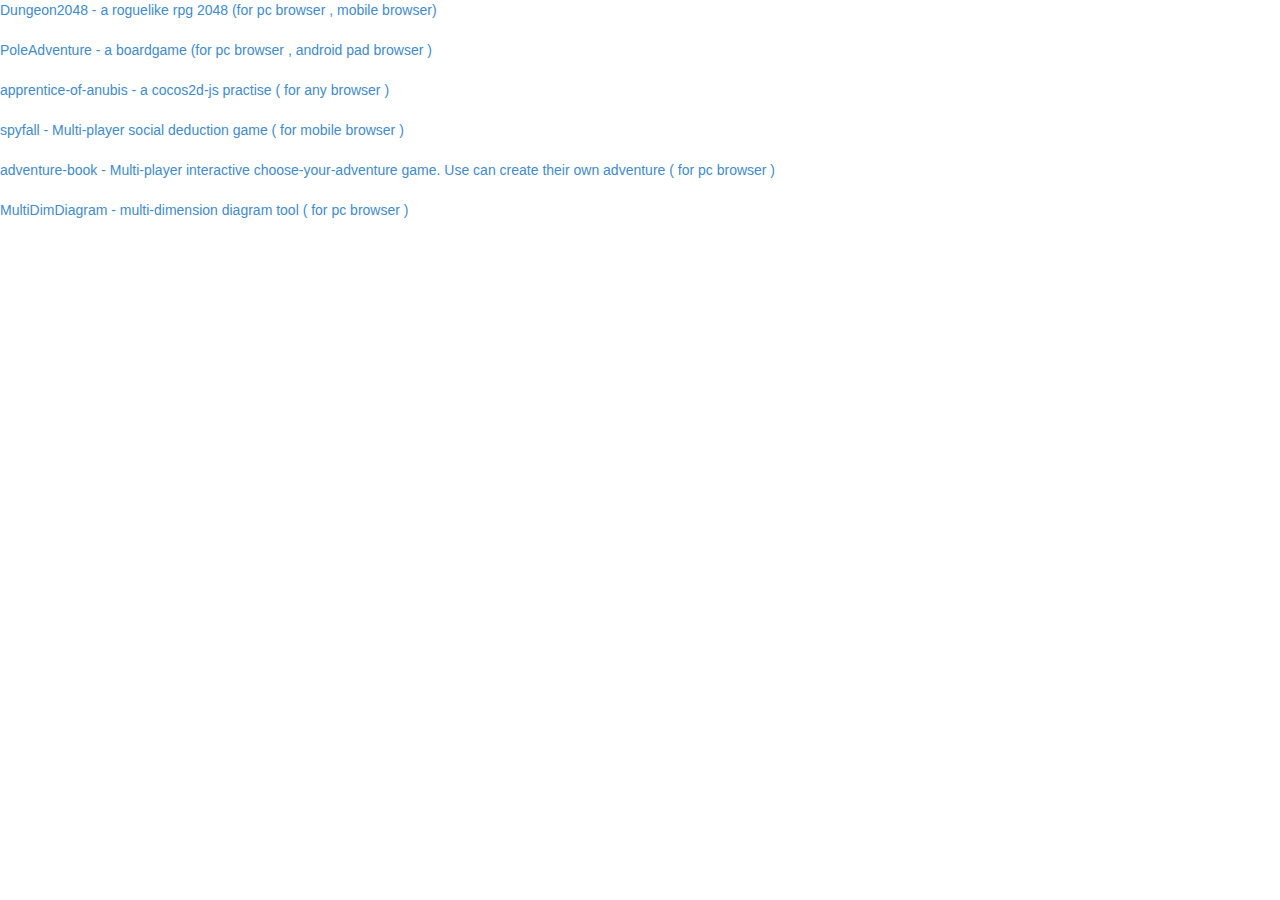
==== index.html @ 3f38587a "add link" ====
<!DOCTYPE html>
<!--[if lt IE 7]>      <html class="no-js lt-ie9 lt-ie8 lt-ie7"> <![endif]-->
<!--[if IE 7]>         <html class="no-js lt-ie9 lt-ie8"> <![endif]-->
<!--[if IE 8]>         <html class="no-js lt-ie9"> <![endif]-->
<!--[if gt IE 8]><!--> <html class="no-js"> <!--<![endif]-->
    <head>
        <meta charset="utf-8">
        <meta http-equiv="X-UA-Compatible" content="IE=edge">
        <title>Eastfire Studio</title>
        <meta name="description" content="">
        <meta name="viewport" content="width=device-width, initial-scale=1, minimum-scale=1,maximum-scale=1,user-scalable=no">
        <meta name="msapplication-tap-highlight" content="no" />

        <!-- Place favicon.ico and apple-touch-icon.png in the root directory -->

        <link rel="stylesheet" href="css/normalize.css">
        <link rel="stylesheet" href="css/bootstrap.css"/>
        <link rel="stylesheet" href="css/bootstrap-theme.css"/>
        <script src="js/vendor/modernizr-2.6.2.min.js"></script>
    </head>
    <body>
        <!--[if lt IE 7]>
            <p class="browsehappy">You are using an <strong>outdated</strong> browser. Please <a href="http://browsehappy.com/">upgrade your browser</a> to improve your experience.</p>
        <![endif]-->

        <!--script src="//ajax.googleapis.com/ajax/libs/jquery/2.1.1/jquery.min.js"></script-->
        <a href="./dungeon2048"> Dungeon2048 - a roguelike rpg 2048 (for pc browser , mobile browser)</a>
        <br/><br/>
        <a href="./PoleAdventure"> PoleAdventure - a boardgame (for pc browser , android pad browser ) </a>
        <br/><br/>
        <a href="./apprentice-of-anubis"> apprentice-of-anubis - a cocos2d-js practise ( for any browser ) </a>
        <br/><br/>
        <a href="./spyfall"> spyfall - Multi-player social deduction game ( for mobile browser ) </a>
        <br/><br/>
		  <a href="./adventure-book"> adventure-book - Multi-player interactive choose-your-adventure game. Use can create their own adventure ( for pc browser ) </a>
        <br/><br/>
		  <a href="./MultiDimDiagram"> MultiDimDiagram - multi-dimension diagram tool ( for pc browser ) </a>
        <br/><br/>
        
    </body>
</html>
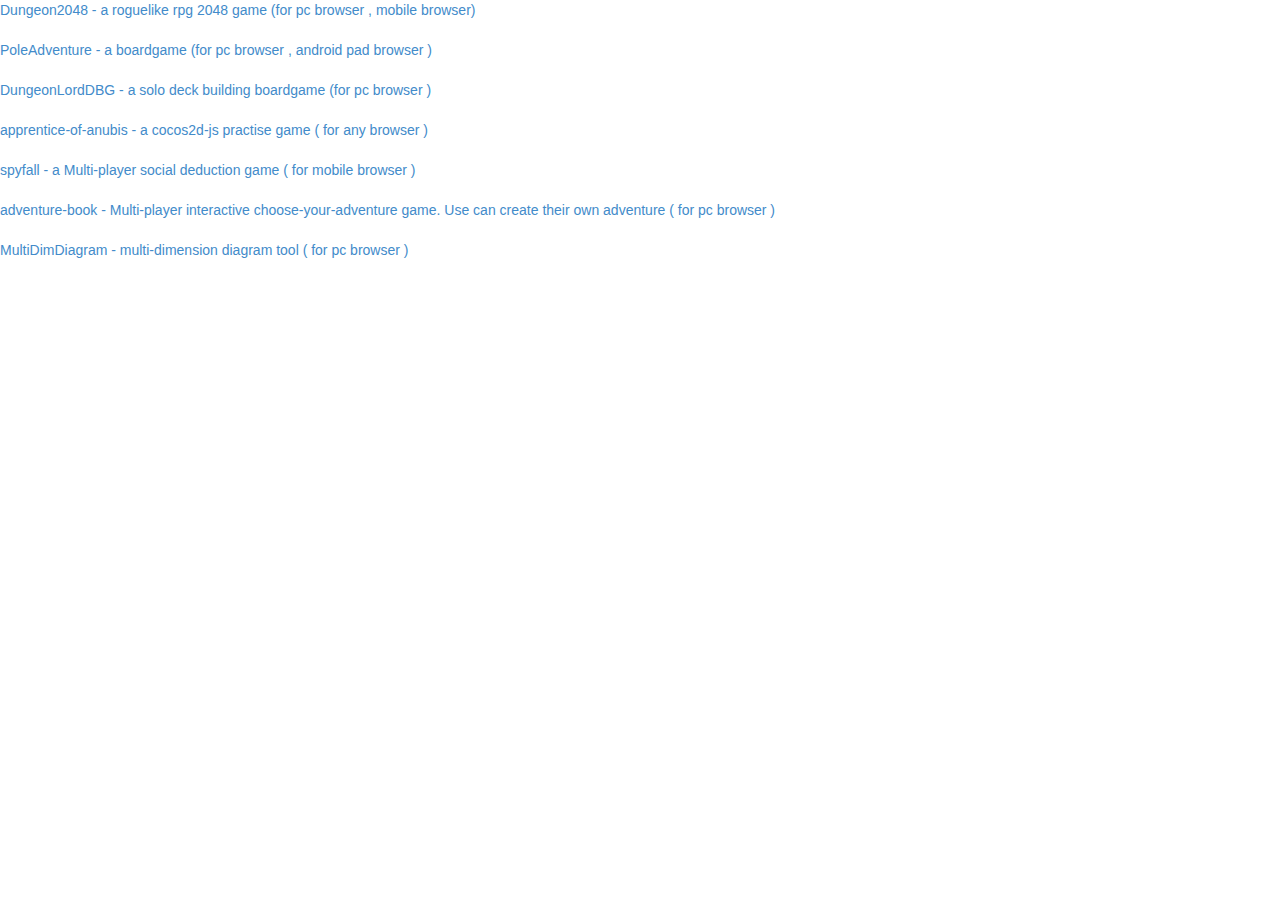
==== commit c1de3e4e: "update homepage" ====
--- a/index.html
+++ b/index.html
@@ -24,13 +24,15 @@
         <![endif]-->
 
         <!--script src="//ajax.googleapis.com/ajax/libs/jquery/2.1.1/jquery.min.js"></script-->
-        <a href="./dungeon2048"> Dungeon2048 - a roguelike rpg 2048 (for pc browser , mobile browser)</a>
+        <a href="./dungeon2048"> Dungeon2048 - a roguelike rpg 2048 game (for pc browser , mobile browser)</a>
         <br/><br/>
         <a href="./PoleAdventure"> PoleAdventure - a boardgame (for pc browser , android pad browser ) </a>
         <br/><br/>
-        <a href="./apprentice-of-anubis"> apprentice-of-anubis - a cocos2d-js practise ( for any browser ) </a>
+        <a href="./DungeonLordDBG"> DungeonLordDBG - a solo deck building boardgame (for pc browser ) </a>
         <br/><br/>
-        <a href="./spyfall"> spyfall - Multi-player social deduction game ( for mobile browser ) </a>
+        <a href="./apprentice-of-anubis"> apprentice-of-anubis - a cocos2d-js practise game ( for any browser ) </a>
+        <br/><br/>
+        <a href="./spyfall"> spyfall - a Multi-player social deduction game ( for mobile browser ) </a>
         <br/><br/>
 		  <a href="./adventure-book"> adventure-book - Multi-player interactive choose-your-adventure game. Use can create their own adventure ( for pc browser ) </a>
         <br/><br/>
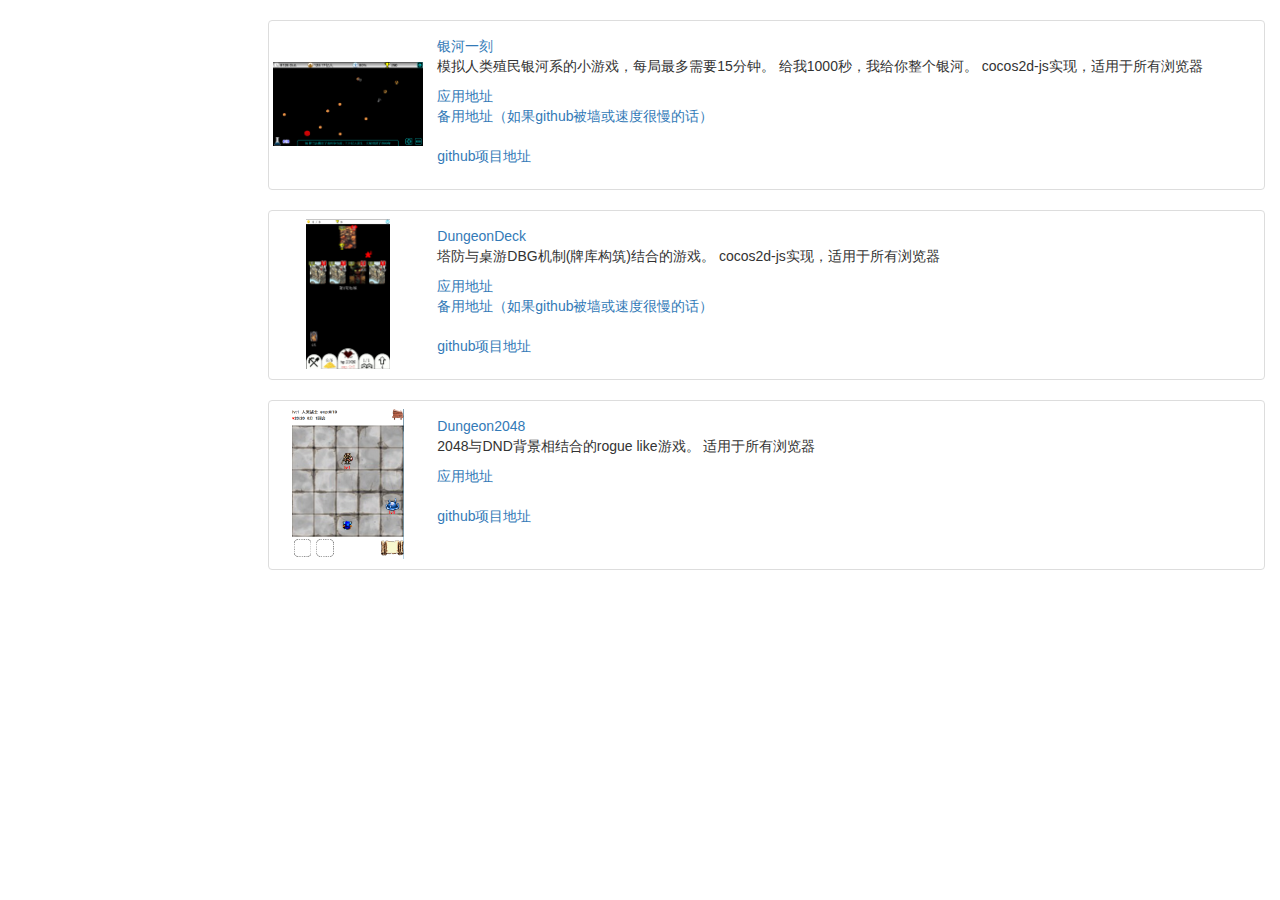
==== commit 80d229c3: "update page" ====
--- a/index.html
+++ b/index.html
@@ -1,43 +1,28 @@
-<!DOCTYPE html>
-<!--[if lt IE 7]>      <html class="no-js lt-ie9 lt-ie8 lt-ie7"> <![endif]-->
-<!--[if IE 7]>         <html class="no-js lt-ie9 lt-ie8"> <![endif]-->
-<!--[if IE 8]>         <html class="no-js lt-ie9"> <![endif]-->
-<!--[if gt IE 8]><!--> <html class="no-js"> <!--<![endif]-->
-    <head>
-        <meta charset="utf-8">
-        <meta http-equiv="X-UA-Compatible" content="IE=edge">
-        <title>Eastfire Studio</title>
-        <meta name="description" content="">
-        <meta name="viewport" content="width=device-width, initial-scale=1, minimum-scale=1,maximum-scale=1,user-scalable=no">
-        <meta name="msapplication-tap-highlight" content="no" />
+<!doctype html>
+<html lang="en" ng-app="workListApp">
+<head>
+  <meta charset="utf-8">
+  <title>Eastfire Studio</title>
+  <link rel="stylesheet" href="css/bootstrap.min.css">
+  <link rel="stylesheet" href="css/app.css">
+  <link rel="stylesheet" href="css/animations.css">
 
-        <!-- Place favicon.ico and apple-touch-icon.png in the root directory -->
+  <script src="js/libs/jquery.min.js"></script>
+  <script src="js/libs/angular.min.js"></script>
+  <script src="js/libs/angular-animate.min.js"></script>
+  <script src="js/libs/angular-route.min.js"></script>
+  <script src="js/libs/angular-resource.min.js"></script>
+  <script src="js/app.js"></script>
+  <script src="js/animations.js"></script>
+  <script src="js/controllers.js"></script>
+  <script src="js/filters.js"></script>
+  <script src="js/services.js"></script>
+</head>
+<body>
 
-        <link rel="stylesheet" href="css/normalize.css">
-        <link rel="stylesheet" href="css/bootstrap.css"/>
-        <link rel="stylesheet" href="css/bootstrap-theme.css"/>
-        <script src="js/vendor/modernizr-2.6.2.min.js"></script>
-    </head>
-    <body>
-        <!--[if lt IE 7]>
-            <p class="browsehappy">You are using an <strong>outdated</strong> browser. Please <a href="http://browsehappy.com/">upgrade your browser</a> to improve your experience.</p>
-        <![endif]-->
+  <div class="view-container">
+    <div ng-view class="view-frame"></div>
+  </div>
 
-        <!--script src="//ajax.googleapis.com/ajax/libs/jquery/2.1.1/jquery.min.js"></script-->
-        <a href="./dungeon2048"> Dungeon2048 - a roguelike rpg 2048 game (for pc browser , mobile browser)</a>
-        <br/><br/>
-        <a href="./PoleAdventure"> PoleAdventure - a boardgame (for pc browser , android pad browser ) </a>
-        <br/><br/>
-        <a href="./DungeonLordDBG"> DungeonLordDBG - a solo deck building boardgame (for pc browser ) </a>
-        <br/><br/>
-        <a href="./apprentice-of-anubis"> apprentice-of-anubis - a cocos2d-js practise game ( for any browser ) </a>
-        <br/><br/>
-        <a href="./spyfall"> spyfall - a Multi-player social deduction game ( for mobile browser ) </a>
-        <br/><br/>
-		  <a href="./adventure-book"> adventure-book - Multi-player interactive choose-your-adventure game. Use can create their own adventure ( for pc browser ) </a>
-        <br/><br/>
-		  <a href="./MultiDimDiagram"> MultiDimDiagram - multi-dimension diagram tool ( for pc browser ) </a>
-        <br/><br/>
-        
-    </body>
+</body>
 </html>
--- a/css/app.css
+++ b/css/app.css
@@ -0,0 +1,102 @@
+/* app css stylesheet */
+
+body {
+  padding-top: 20px;
+}
+
+
+.phone-images {
+  background-color: white;
+  width: 450px;
+  height: 450px;
+  overflow: hidden;
+  position: relative;
+  float: left;
+}
+
+.apps {
+  list-style: none;
+}
+
+.thumb {
+  float: left;
+  margin: -0.5em 1em 1.5em 0;
+  padding-bottom: 1em;
+  height: 150px;
+  width: 150px;
+  background-position: 50% 50%;
+  background-repeat: no-repeat;
+  background-size: contain;
+}
+
+.apps li {
+  clear: both;
+  height: 170px;
+  padding-top: 15px;
+}
+
+/** Detail View **/
+img.phone {
+  float: left;
+  margin-right: 3em;
+  margin-bottom: 2em;
+  background-color: white;
+  padding: 2em;
+  height: 400px;
+  width: 400px;
+  display: none;
+}
+
+img.phone:first-child {
+  display: block;
+}
+
+
+ul.phone-thumbs {
+  margin: 0;
+  list-style: none;
+}
+
+ul.phone-thumbs li {
+  border: 1px solid black;
+  display: inline-block;
+  margin: 1em;
+  background-color: white;
+}
+
+ul.phone-thumbs img {
+  height: 100px;
+  width: 100px;
+  padding: 1em;
+}
+
+ul.phone-thumbs img:hover {
+  cursor: pointer;
+}
+
+
+ul.specs {
+  clear: both;
+  margin: 0;
+  padding: 0;
+  list-style: none;
+}
+
+ul.specs > li{
+  display: inline-block;
+  width: 200px;
+  vertical-align: top;
+}
+
+ul.specs > li > span{
+  font-weight: bold;
+  font-size: 1.2em;
+}
+
+ul.specs dt {
+  font-weight: bold;
+}
+
+h1 {
+  border-bottom: 1px solid gray;
+}
--- a/css/animations.css
+++ b/css/animations.css
@@ -0,0 +1,97 @@
+/*
+ * animations css stylesheet
+ */
+
+/* animate ngRepeat in phone listing */
+
+.phone-listing.ng-enter,
+.phone-listing.ng-leave,
+.phone-listing.ng-move {
+  -webkit-transition: 0.5s linear all;
+  -moz-transition: 0.5s linear all;
+  -o-transition: 0.5s linear all;
+  transition: 0.5s linear all;
+}
+
+.phone-listing.ng-enter,
+.phone-listing.ng-move {
+  opacity: 0;
+  height: 0;
+  overflow: hidden;
+}
+
+.phone-listing.ng-move.ng-move-active,
+.phone-listing.ng-enter.ng-enter-active {
+  opacity: 1;
+  height: 120px;
+}
+
+.phone-listing.ng-leave {
+  opacity: 1;
+  overflow: hidden;
+}
+
+.phone-listing.ng-leave.ng-leave-active {
+  opacity: 0;
+  height: 0;
+  padding-top: 0;
+  padding-bottom: 0;
+}
+
+/* cross fading between routes with ngView */
+
+.view-container {
+  position: relative;
+}
+
+.view-frame.ng-enter,
+.view-frame.ng-leave {
+  background: white;
+  position: absolute;
+  top: 0;
+  left: 0;
+  right: 0;
+}
+
+.view-frame.ng-enter {
+  -webkit-animation: 0.5s fade-in;
+  -moz-animation: 0.5s fade-in;
+  -o-animation: 0.5s fade-in;
+  animation: 0.5s fade-in;
+  z-index: 100;
+}
+
+.view-frame.ng-leave {
+  -webkit-animation: 0.5s fade-out;
+  -moz-animation: 0.5s fade-out;
+  -o-animation: 0.5s fade-out;
+  animation: 0.5s fade-out;
+  z-index: 99;
+}
+
+@keyframes fade-in {
+  from { opacity: 0; }
+  to { opacity: 1; }
+}
+@-moz-keyframes fade-in {
+  from { opacity: 0; }
+  to { opacity: 1; }
+}
+@-webkit-keyframes fade-in {
+  from { opacity: 0; }
+  to { opacity: 1; }
+}
+
+@keyframes fade-out {
+  from { opacity: 1; }
+  to { opacity: 0; }
+}
+@-moz-keyframes fade-out {
+  from { opacity: 1; }
+  to { opacity: 0; }
+}
+@-webkit-keyframes fade-out {
+  from { opacity: 1; }
+  to { opacity: 0; }
+}
+
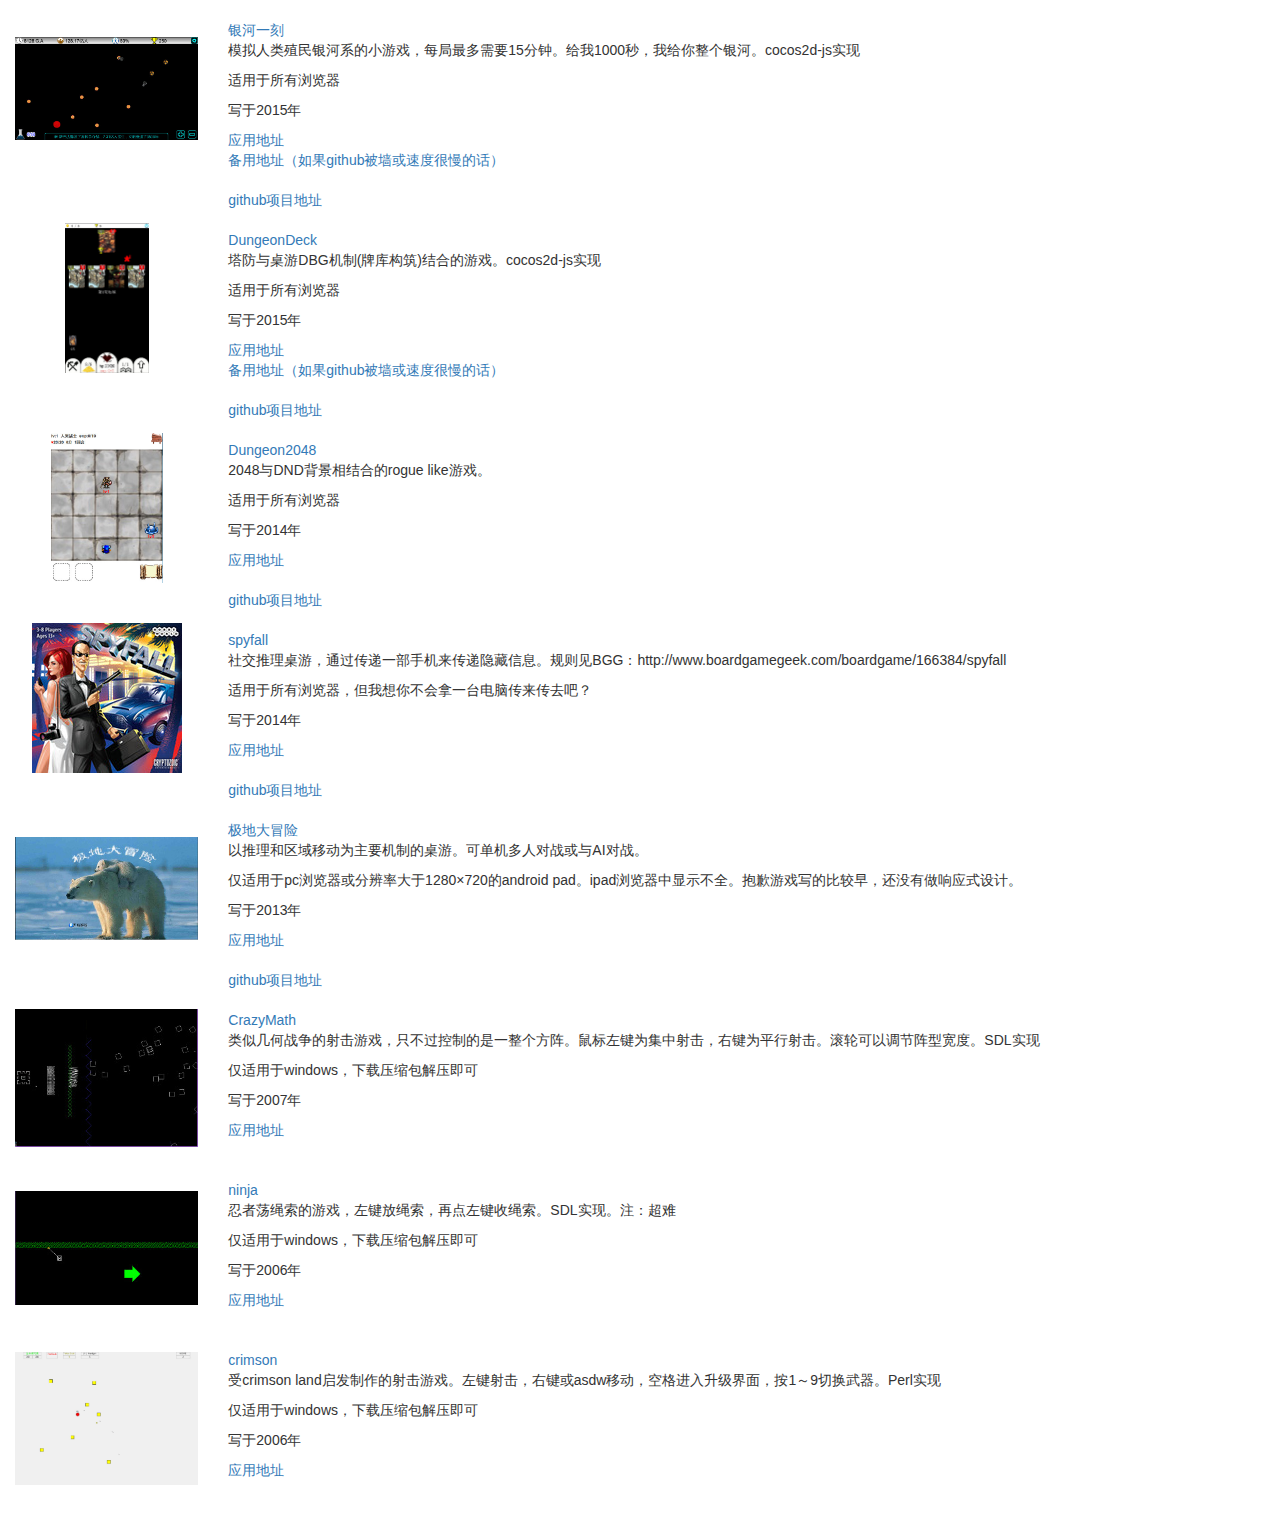
==== commit eda3ad58: "fix style in phone" ====
--- a/index.html
+++ b/index.html
@@ -2,6 +2,7 @@
 <html lang="en" ng-app="workListApp">
 <head>
   <meta charset="utf-8">
+  <meta name="viewport" content="width=device-width,target-densitydpi=high-dpi,initial-scale=1.0, minimum-scale=1.0, maximum-scale=1.0, user-scalable=no"/>
   <title>Eastfire Studio</title>
   <link rel="stylesheet" href="css/bootstrap.min.css">
   <link rel="stylesheet" href="css/app.css">
--- a/css/app.css
+++ b/css/app.css
@@ -4,15 +4,6 @@
   padding-top: 20px;
 }
 
-
-.phone-images {
-  background-color: white;
-  width: 450px;
-  height: 450px;
-  overflow: hidden;
-  position: relative;
-  float: left;
-}
 
 .apps {
   list-style: none;
@@ -23,7 +14,7 @@
   margin: -0.5em 1em 1.5em 0;
   padding-bottom: 1em;
   height: 150px;
-  width: 150px;
+  width: 100%;
   background-position: 50% 50%;
   background-repeat: no-repeat;
   background-size: contain;
@@ -31,72 +22,7 @@
 
 .apps li {
   clear: both;
-  height: 170px;
+  height: auto;
   padding-top: 15px;
 }
 
-/** Detail View **/
-img.phone {
-  float: left;
-  margin-right: 3em;
-  margin-bottom: 2em;
-  background-color: white;
-  padding: 2em;
-  height: 400px;
-  width: 400px;
-  display: none;
-}
-
-img.phone:first-child {
-  display: block;
-}
-
-
-ul.phone-thumbs {
-  margin: 0;
-  list-style: none;
-}
-
-ul.phone-thumbs li {
-  border: 1px solid black;
-  display: inline-block;
-  margin: 1em;
-  background-color: white;
-}
-
-ul.phone-thumbs img {
-  height: 100px;
-  width: 100px;
-  padding: 1em;
-}
-
-ul.phone-thumbs img:hover {
-  cursor: pointer;
-}
-
-
-ul.specs {
-  clear: both;
-  margin: 0;
-  padding: 0;
-  list-style: none;
-}
-
-ul.specs > li{
-  display: inline-block;
-  width: 200px;
-  vertical-align: top;
-}
-
-ul.specs > li > span{
-  font-weight: bold;
-  font-size: 1.2em;
-}
-
-ul.specs dt {
-  font-weight: bold;
-}
-
-h1 {
-  border-bottom: 1px solid gray;
-}
--- a/css/animations.css
+++ b/css/animations.css
@@ -4,34 +4,34 @@
 
 /* animate ngRepeat in phone listing */
 
-.phone-listing.ng-enter,
-.phone-listing.ng-leave,
-.phone-listing.ng-move {
+.game-listing.ng-enter,
+.game-listing.ng-leave,
+.game-listing.ng-move {
   -webkit-transition: 0.5s linear all;
   -moz-transition: 0.5s linear all;
   -o-transition: 0.5s linear all;
   transition: 0.5s linear all;
 }
 
-.phone-listing.ng-enter,
-.phone-listing.ng-move {
+.game-listing.ng-enter,
+.game-listing.ng-move {
   opacity: 0;
   height: 0;
   overflow: hidden;
 }
 
-.phone-listing.ng-move.ng-move-active,
-.phone-listing.ng-enter.ng-enter-active {
+.game-listing.ng-move.ng-move-active,
+.game-listing.ng-enter.ng-enter-active {
   opacity: 1;
   height: 120px;
 }
 
-.phone-listing.ng-leave {
+.game-listing.ng-leave {
   opacity: 1;
   overflow: hidden;
 }
 
-.phone-listing.ng-leave.ng-leave-active {
+.game-listing.ng-leave.ng-leave-active {
   opacity: 0;
   height: 0;
   padding-top: 0;
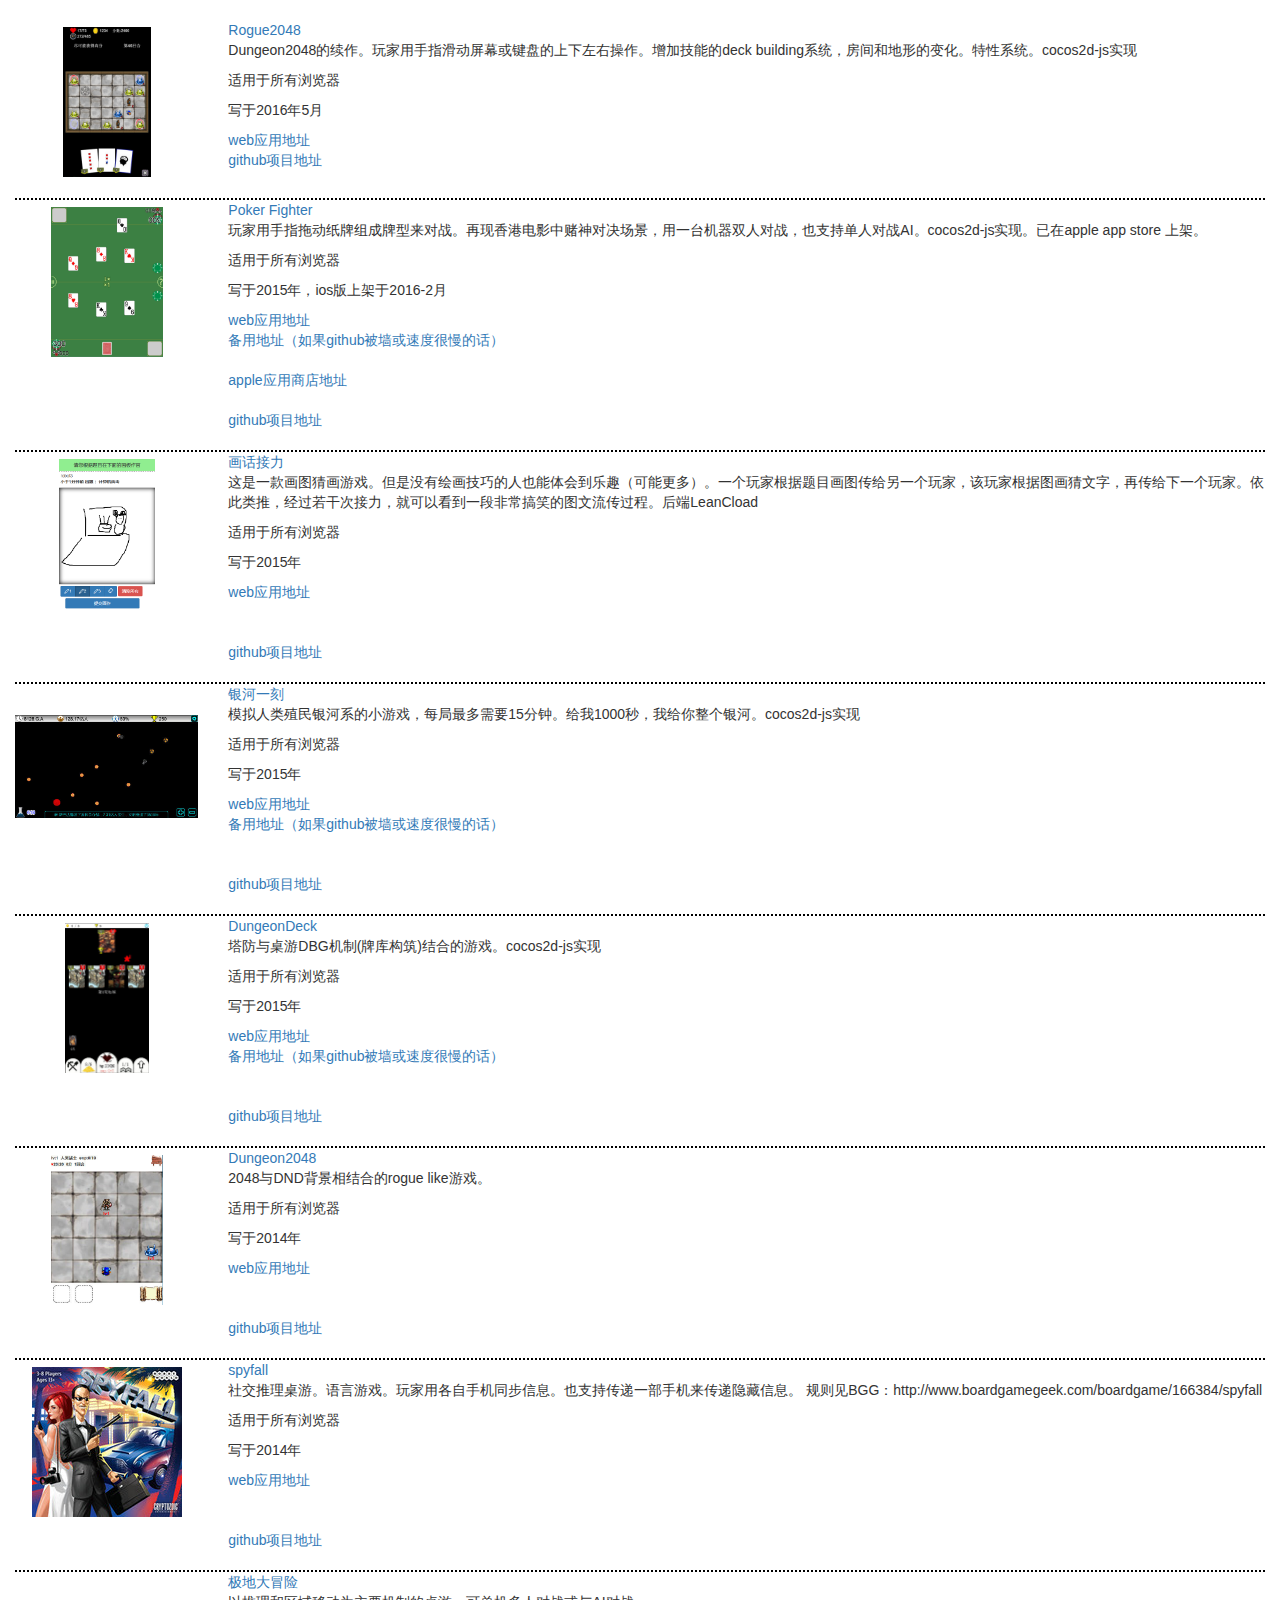
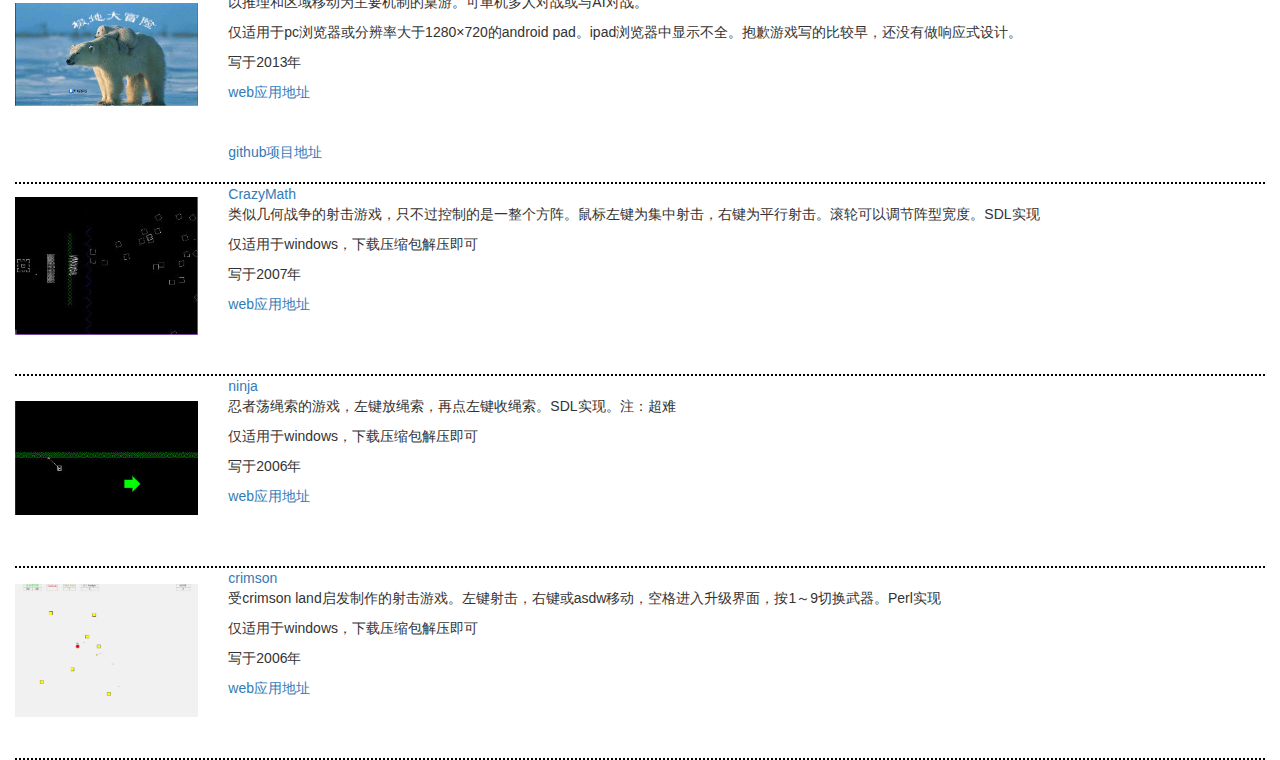
==== commit a6da1956: "make index.html fast" ====
--- a/index.html
+++ b/index.html
@@ -7,23 +7,194 @@
   <link rel="stylesheet" href="css/bootstrap.min.css">
   <link rel="stylesheet" href="css/app.css">
   <link rel="stylesheet" href="css/animations.css">
-
-  <script src="js/libs/jquery.min.js"></script>
-  <script src="js/libs/angular.min.js"></script>
-  <script src="js/libs/angular-animate.min.js"></script>
-  <script src="js/libs/angular-route.min.js"></script>
-  <script src="js/libs/angular-resource.min.js"></script>
-  <script src="js/app.js"></script>
-  <script src="js/animations.js"></script>
-  <script src="js/controllers.js"></script>
-  <script src="js/filters.js"></script>
-  <script src="js/services.js"></script>
 </head>
 <body>
 
-  <div class="view-container">
-    <div ng-view class="view-frame"></div>
-  </div>
+<div class="view-container">
+    <!-- ngView:  --><div class="view-frame ng-scope" ng-view="" style=""><div class="container-fluid  ng-scope">
+    <!--Body content-->
+    <div class="apps">
+        <!-- ngRepeat: app in apps --><div class="game-listing ng-scope" ng-repeat="app in apps">
+        <div class="row">
+            <div class="game-image col-md-2">
+                <a style="background-image: url(res/img/rogue2048.jpg)" class=" thumb" href="http://eastfire.github.io/dessert_n_dragon/publish/html5" target="_blank"></a>
+            </div>
+            <div class="col-md-10">
+                <a href="http://eastfire.github.io/dessert_n_dragon/publish/html5" target="_blank" class="ng-binding">Rogue2048</a>
+                <p class="ng-binding">Dungeon2048的续作。玩家用手指滑动屏幕或键盘的上下左右操作。增加技能的deck building系统，房间和地形的变化。特性系统。cocos2d-js实现</p>
+                <p class="ng-binding">适用于所有浏览器</p>
+                <p class="ng-binding">写于2016年5月</p>
+                <a href="http://eastfire.github.io/dessert_n_dragon/publish/html5" target="_blank">web应用地址</a><br>
+                <a style="display: block" href="http://github.com/eastfire/dessert_n_dragon" target="_blank">github项目地址</a><br>
+            </div>
+        </div>
+    </div><!-- end ngRepeat: app in apps --><div class="game-listing ng-scope" ng-repeat="app in apps">
+        <div class="row">
+            <div class="game-image col-md-2">
+                <a style="background-image: url(res/img/poker-fighter.jpg)" class=" thumb" href="http://eastfire.github.io/poker_fighter/publish/html5" target="_blank"></a>
+            </div>
+            <div class="col-md-10">
+                <a href="http://eastfire.github.io/poker_fighter/publish/html5" target="_blank" class="ng-binding">Poker Fighter</a>
+                <p class="ng-binding">玩家用手指拖动纸牌组成牌型来对战。再现香港电影中赌神对决场景，用一台机器双人对战，也支持单人对战AI。cocos2d-js实现。已在apple app store 上架。</p>
+                <p class="ng-binding">适用于所有浏览器</p>
+                <p class="ng-binding">写于2015年，ios版上架于2016-2月</p>
+                <a href="http://eastfire.github.io/poker_fighter/publish/html5" target="_blank">web应用地址</a><br>
+                <a style="display: block" href="http://eastfire.github.io/poker_fighter" target="_blank">备用地址（如果github被墙或速度很慢的话）</a><br>
+                <a style="display: block" href="http://itunes.apple.com/WebObjects/MZStore.woa/wa/viewContentsUserReviews?id=1079424965&amp;pageNumber=0&amp;sortOrdering=2&amp;type=Purple+Software&amp;mt=8" target="_blank">apple应用商店地址</a><br>
+                <a style="display: block" href="http://github.com/eastfire/poker_fighter" target="_blank">github项目地址</a><br>
+            </div>
+        </div>
+    </div><!-- end ngRepeat: app in apps --><div class="game-listing ng-scope" ng-repeat="app in apps">
+        <div class="row">
+            <div class="game-image col-md-2">
+                <a style="background-image: url(res/img/funframe.png)" class=" thumb" href="http://eastfire.github.io/funframe" target="_blank"></a>
+            </div>
+            <div class="col-md-10">
+                <a href="http://eastfire.github.io/funframe" target="_blank" class="ng-binding">画话接力</a>
+                <p class="ng-binding">这是一款画图猜画游戏。但是没有绘画技巧的人也能体会到乐趣（可能更多）。一个玩家根据题目画图传给另一个玩家，该玩家根据图画猜文字，再传给下一个玩家。依此类推，经过若干次接力，就可以看到一段非常搞笑的图文流传过程。后端LeanCload</p>
+                <p class="ng-binding">适用于所有浏览器</p>
+                <p class="ng-binding">写于2015年</p>
+                <a href="http://eastfire.github.io/funframe" target="_blank">web应用地址</a><br>
+                <a style="display: none" href="" target="_blank">备用地址（如果github被墙或速度很慢的话）</a><br>
+                <a style="display: none" href="" target="_blank">apple应用商店地址</a><br>
+                <a style="display: block" href="http://github.com/eastfire/funframe" target="_blank">github项目地址</a><br>
+            </div>
+        </div>
+    </div><!-- end ngRepeat: app in apps --><div class="game-listing ng-scope" ng-repeat="app in apps">
+        <div class="row">
+            <div class="game-image col-md-2">
+                <a style="background-image: url(res/img/galaxy15m-3.jpg)" class=" thumb" href="http://eastfire.github.io/galaxy15m/publish/html5" target="_blank"></a>
+            </div>
+            <div class="col-md-10">
+                <a href="http://eastfire.github.io/galaxy15m/publish/html5" target="_blank" class="ng-binding">银河一刻</a>
+                <p class="ng-binding">模拟人类殖民银河系的小游戏，每局最多需要15分钟。给我1000秒，我给你整个银河。cocos2d-js实现</p>
+                <p class="ng-binding">适用于所有浏览器</p>
+                <p class="ng-binding">写于2015年</p>
+                <a href="http://eastfire.github.io/galaxy15m/publish/html5" target="_blank">web应用地址</a><br>
+                <a style="display: block" href="https://galaxy15m.firebaseapp.com/" target="_blank">备用地址（如果github被墙或速度很慢的话）</a><br>
+                <a style="display: none" href="" target="_blank">apple应用商店地址</a><br>
+                <a style="display: block" href="http://github.com/eastfire/galaxy15m" target="_blank">github项目地址</a><br>
+            </div>
+        </div>
+    </div><!-- end ngRepeat: app in apps --><div class="game-listing ng-scope" ng-repeat="app in apps">
+        <div class="row">
+            <div class="game-image col-md-2">
+                <a style="background-image: url(res/img/dungeon-deck-1.jpg)" class=" thumb" href="http://eastfire.github.io/dungeon-deck/publish/html5" target="_blank"></a>
+            </div>
+            <div class="col-md-10">
+                <a href="http://eastfire.github.io/dungeon-deck/publish/html5" target="_blank" class="ng-binding">DungeonDeck</a>
+                <p class="ng-binding">塔防与桌游DBG机制(牌库构筑)结合的游戏。cocos2d-js实现</p>
+                <p class="ng-binding">适用于所有浏览器</p>
+                <p class="ng-binding">写于2015年</p>
+                <a href="http://eastfire.github.io/dungeon-deck/publish/html5" target="_blank">web应用地址</a><br>
+                <a style="display: block" href="https://dungeon-deck.firebaseapp.com/" target="_blank">备用地址（如果github被墙或速度很慢的话）</a><br>
+                <a style="display: none" href="" target="_blank">apple应用商店地址</a><br>
+                <a style="display: block" href="http://github.com/eastfire/dungeon-deck" target="_blank">github项目地址</a><br>
+            </div>
+        </div>
+    </div><!-- end ngRepeat: app in apps --><div class="game-listing ng-scope" ng-repeat="app in apps">
+        <div class="row">
+            <div class="game-image col-md-2">
+                <a style="background-image: url(res/img/dungeon2048-1.jpg)" class=" thumb" href="http://eastfire.github.io/dungeon2048" target="_blank"></a>
+            </div>
+            <div class="col-md-10">
+                <a href="http://eastfire.github.io/dungeon2048" target="_blank" class="ng-binding">Dungeon2048</a>
+                <p class="ng-binding">2048与DND背景相结合的rogue like游戏。</p>
+                <p class="ng-binding">适用于所有浏览器</p>
+                <p class="ng-binding">写于2014年</p>
+                <a href="http://eastfire.github.io/dungeon2048" target="_blank">web应用地址</a><br>
+                <a style="display: none" href="" target="_blank">备用地址（如果github被墙或速度很慢的话）</a><br>
+                <a style="display: none" href="" target="_blank">apple应用商店地址</a><br>
+                <a style="display: block" href="http://github.com/eastfire/dungeon2048" target="_blank">github项目地址</a><br>
+            </div>
+        </div>
+    </div><!-- end ngRepeat: app in apps --><div class="game-listing ng-scope" ng-repeat="app in apps">
+        <div class="row">
+            <div class="game-image col-md-2">
+                <a style="background-image: url(res/img/spyfall.jpg)" class=" thumb" href="http://eastfire.github.io/spyfall" target="_blank"></a>
+            </div>
+            <div class="col-md-10">
+                <a href="http://eastfire.github.io/spyfall" target="_blank" class="ng-binding">spyfall</a>
+                <p class="ng-binding">社交推理桌游。语言游戏。玩家用各自手机同步信息。也支持传递一部手机来传递隐藏信息。 规则见BGG：http://www.boardgamegeek.com/boardgame/166384/spyfall</p>
+                <p class="ng-binding">适用于所有浏览器</p>
+                <p class="ng-binding">写于2014年</p>
+                <a href="http://eastfire.github.io/spyfall" target="_blank">web应用地址</a><br>
+                <a style="display: none" href="" target="_blank">备用地址（如果github被墙或速度很慢的话）</a><br>
+                <a style="display: none" href="" target="_blank">apple应用商店地址</a><br>
+                <a style="display: block" href="http://github.com/eastfire/spyfall" target="_blank">github项目地址</a><br>
+            </div>
+        </div>
+    </div><!-- end ngRepeat: app in apps --><div class="game-listing ng-scope" ng-repeat="app in apps">
+        <div class="row">
+            <div class="game-image col-md-2">
+                <a style="background-image: url(res/img/pole-adventure-1.jpg)" class=" thumb" href="http://eastfire.github.io/PoleAdventure" target="_blank"></a>
+            </div>
+            <div class="col-md-10">
+                <a href="http://eastfire.github.io/PoleAdventure" target="_blank" class="ng-binding">极地大冒险</a>
+                <p class="ng-binding">以推理和区域移动为主要机制的桌游。可单机多人对战或与AI对战。</p>
+                <p class="ng-binding">仅适用于pc浏览器或分辨率大于1280×720的android pad。ipad浏览器中显示不全。抱歉游戏写的比较早，还没有做响应式设计。</p>
+                <p class="ng-binding">写于2013年</p>
+                <a href="http://eastfire.github.io/PoleAdventure" target="_blank">web应用地址</a><br>
+                <a style="display: none" href="" target="_blank">备用地址（如果github被墙或速度很慢的话）</a><br>
+                <a style="display: none" href="" target="_blank">apple应用商店地址</a><br>
+                <a style="display: block" href="http://github.com/eastfire/PoleAdventure" target="_blank">github项目地址</a><br>
+            </div>
+        </div>
+    </div><!-- end ngRepeat: app in apps --><div class="game-listing ng-scope" ng-repeat="app in apps">
+        <div class="row">
+            <div class="game-image col-md-2">
+                <a style="background-image: url(res/img/crazy-math-1.jpg)" class=" thumb" href="./legacy/CrazyMath.zip" target="_blank"></a>
+            </div>
+            <div class="col-md-10">
+                <a href="./legacy/CrazyMath.zip" target="_blank" class="ng-binding">CrazyMath</a>
+                <p class="ng-binding">类似几何战争的射击游戏，只不过控制的是一整个方阵。鼠标左键为集中射击，右键为平行射击。滚轮可以调节阵型宽度。SDL实现</p>
+                <p class="ng-binding">仅适用于windows，下载压缩包解压即可</p>
+                <p class="ng-binding">写于2007年</p>
+                <a href="./legacy/CrazyMath.zip" target="_blank">web应用地址</a><br>
+                <a style="display: none" href="" target="_blank">备用地址（如果github被墙或速度很慢的话）</a><br>
+                <a style="display: none" href="" target="_blank">apple应用商店地址</a><br>
+                <a style="display: none" href="" target="_blank">github项目地址</a><br>
+            </div>
+        </div>
+    </div><!-- end ngRepeat: app in apps --><div class="game-listing ng-scope" ng-repeat="app in apps">
+        <div class="row">
+            <div class="game-image col-md-2">
+                <a style="background-image: url(res/img/ninja-1.jpg)" class=" thumb" href="./legacy/ninja.zip" target="_blank"></a>
+            </div>
+            <div class="col-md-10">
+                <a href="./legacy/ninja.zip" target="_blank" class="ng-binding">ninja</a>
+                <p class="ng-binding">忍者荡绳索的游戏，左键放绳索，再点左键收绳索。SDL实现。注：超难</p>
+                <p class="ng-binding">仅适用于windows，下载压缩包解压即可</p>
+                <p class="ng-binding">写于2006年</p>
+                <a href="./legacy/ninja.zip" target="_blank">web应用地址</a><br>
+                <a style="display: none" href="" target="_blank">备用地址（如果github被墙或速度很慢的话）</a><br>
+                <a style="display: none" href="" target="_blank">apple应用商店地址</a><br>
+                <a style="display: none" href="" target="_blank">github项目地址</a><br>
+            </div>
+        </div>
+    </div><!-- end ngRepeat: app in apps --><div class="game-listing ng-scope" ng-repeat="app in apps">
+        <div class="row">
+            <div class="game-image col-md-2">
+                <a style="background-image: url(res/img/crimson-1.jpg)" class=" thumb" href="./legacy/crimson.zip" target="_blank"></a>
+            </div>
+            <div class="col-md-10">
+                <a href="./legacy/crimson.zip" target="_blank" class="ng-binding">crimson</a>
+                <p class="ng-binding">受crimson land启发制作的射击游戏。左键射击，右键或asdw移动，空格进入升级界面，按1～9切换武器。Perl实现</p>
+                <p class="ng-binding">仅适用于windows，下载压缩包解压即可</p>
+                <p class="ng-binding">写于2006年</p>
+                <a href="./legacy/crimson.zip" target="_blank">web应用地址</a><br>
+                <a style="display: none" href="" target="_blank">备用地址（如果github被墙或速度很慢的话）</a><br>
+                <a style="display: none" href="" target="_blank">apple应用商店地址</a><br>
+                <a style="display: none" href="" target="_blank">github项目地址</a><br>
+            </div>
+        </div>
+    </div><!-- end ngRepeat: app in apps -->
+    </div>
+</div>
+</div>
+</div>
+
+
 
 </body>
 </html>
--- a/css/app.css
+++ b/css/app.css
@@ -11,7 +11,7 @@
 
 .thumb {
   float: left;
-  margin: -0.5em 1em 1.5em 0;
+  margin: 0.5em 1em 1.5em 0;
   padding-bottom: 1em;
   height: 150px;
   width: 100%;
@@ -20,9 +20,10 @@
   background-size: contain;
 }
 
-.apps li {
-  clear: both;
-  height: auto;
-  padding-top: 15px;
+.game-listing {
+  border-bottom: 2px dotted #000000;
 }
 
+.game-image  {
+    z-index: 99;
+}
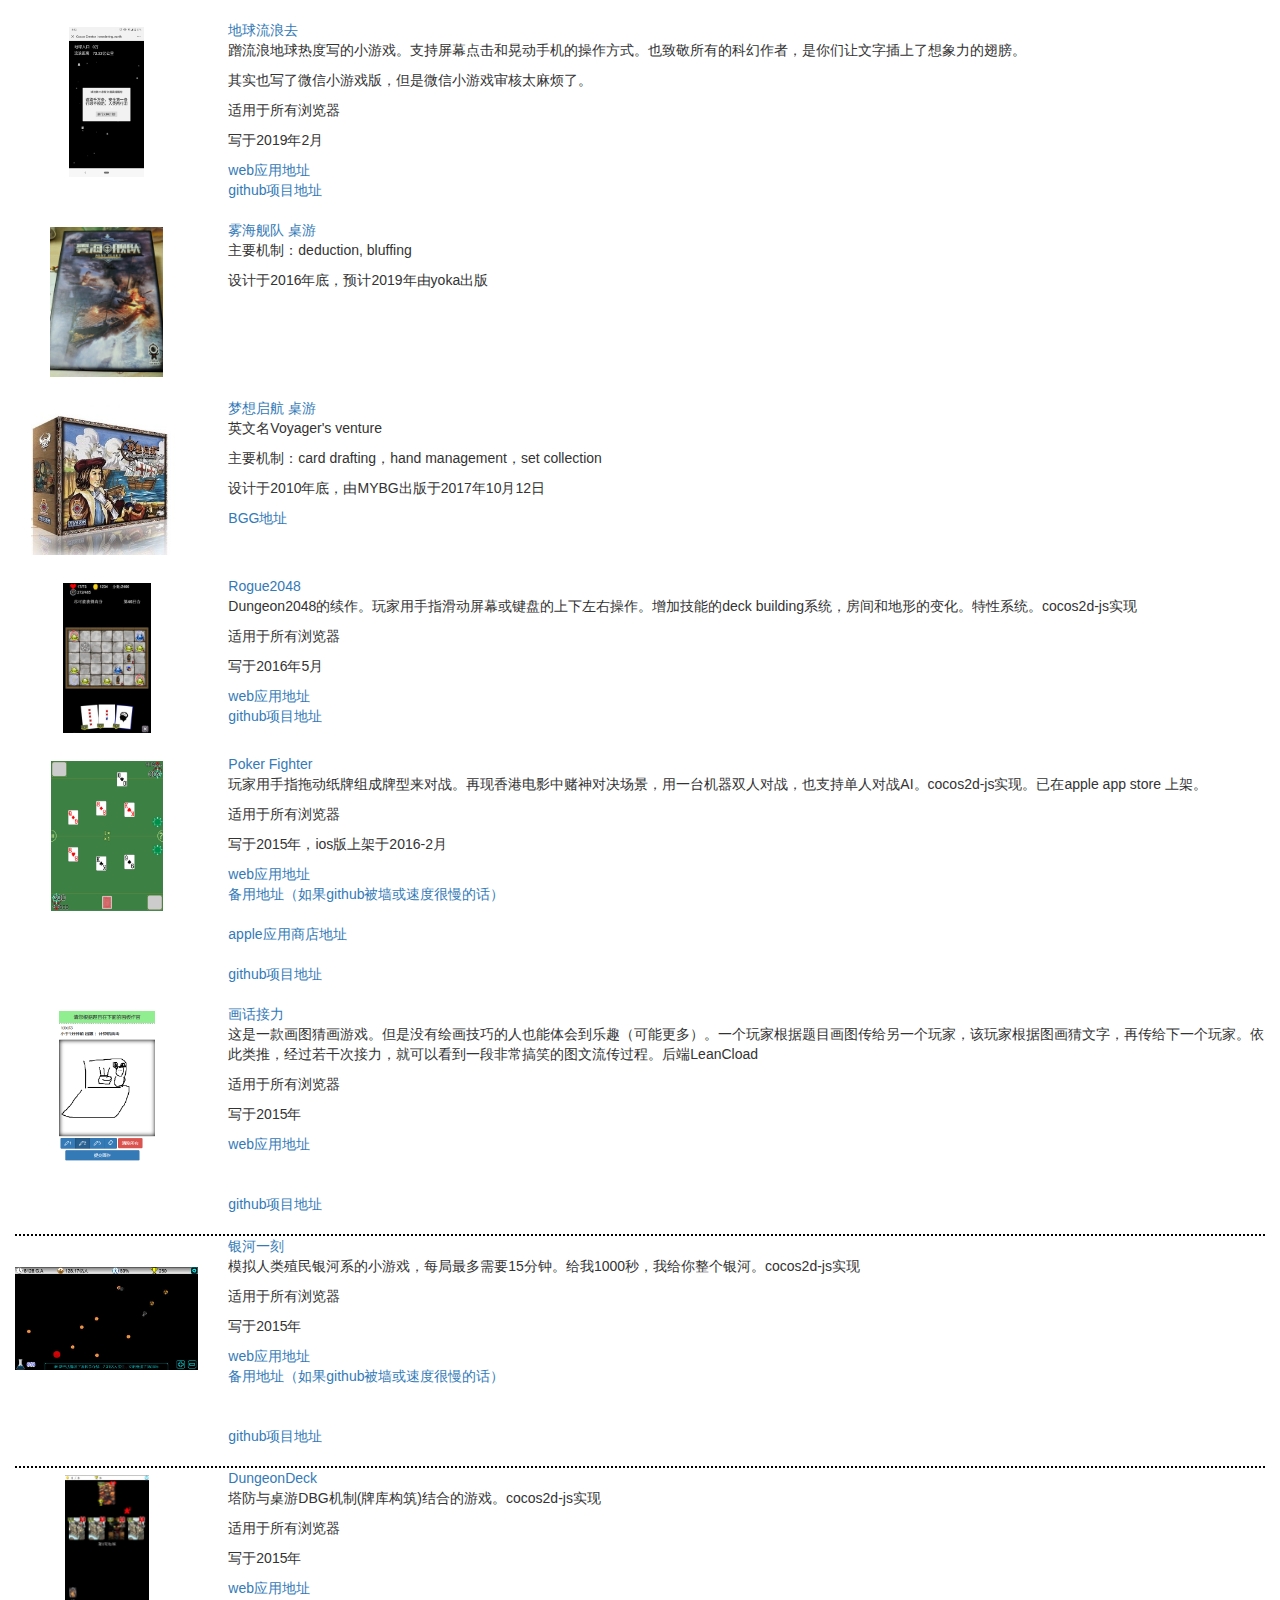
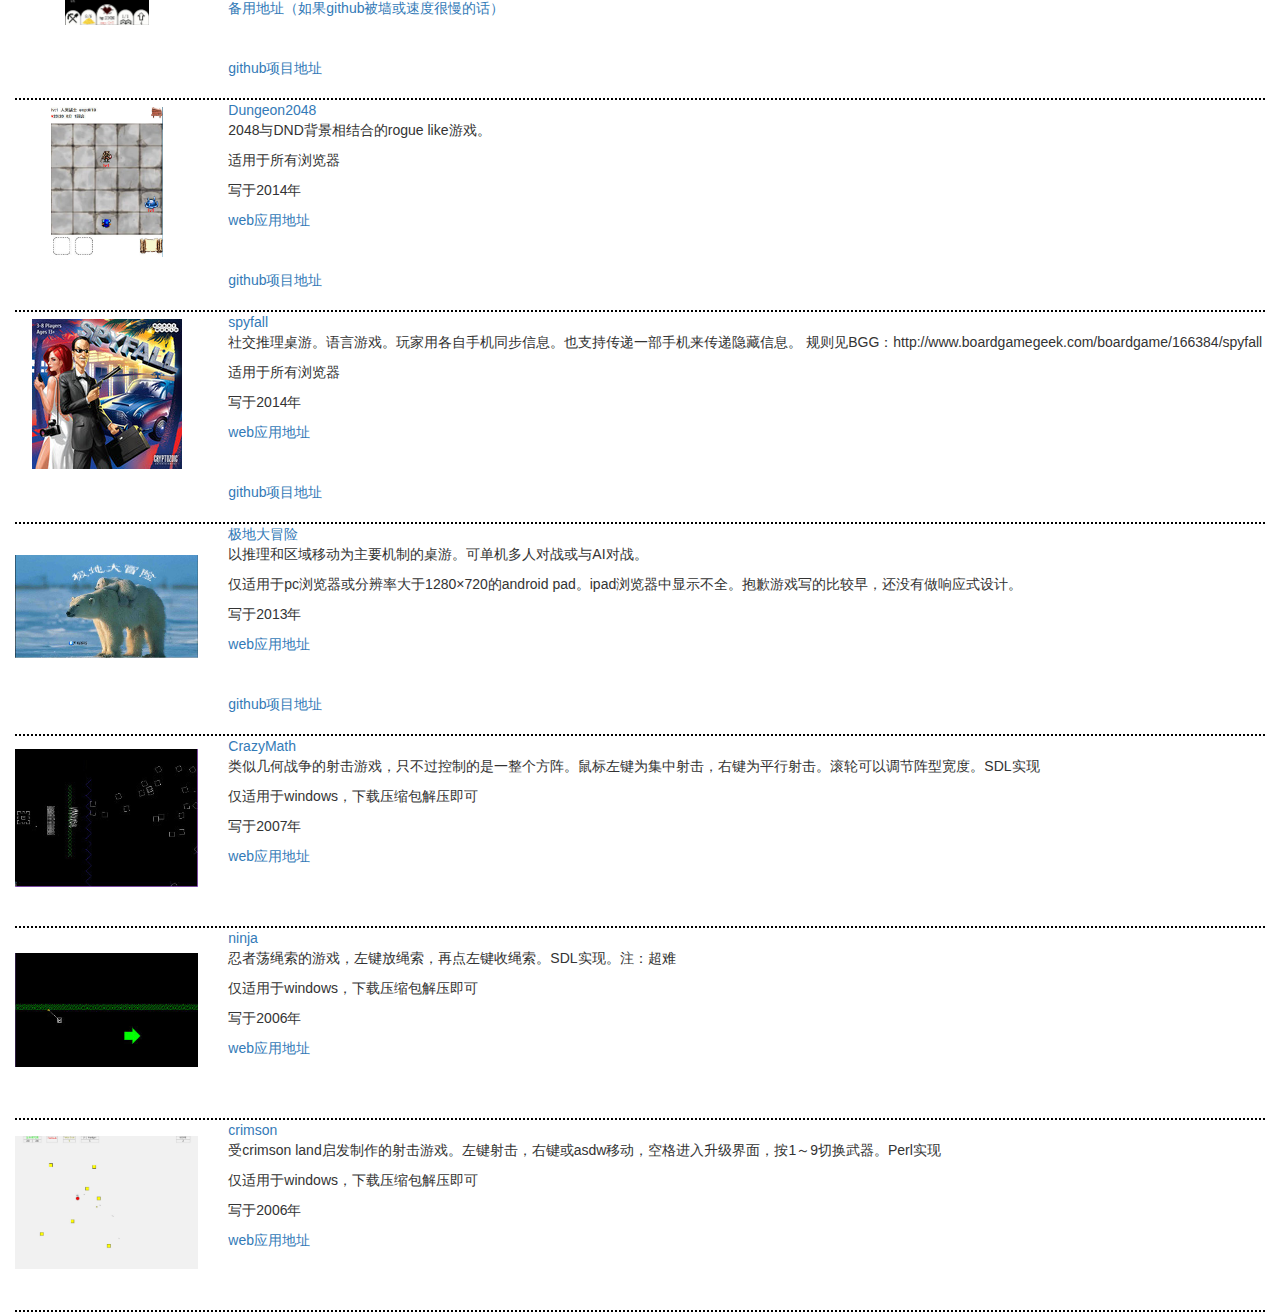
==== commit 53ededc4: "add my new game" ====
--- a/index.html
+++ b/index.html
@@ -1,12 +1,19 @@
 <!doctype html>
-<html lang="en" ng-app="workListApp">
+<html lang="en">
 <head>
   <meta charset="utf-8">
   <meta name="viewport" content="width=device-width,target-densitydpi=high-dpi,initial-scale=1.0, minimum-scale=1.0, maximum-scale=1.0, user-scalable=no"/>
-  <title>Eastfire Studio</title>
+  <title>Eastfire个人作品展示</title>
   <link rel="stylesheet" href="css/bootstrap.min.css">
   <link rel="stylesheet" href="css/app.css">
   <link rel="stylesheet" href="css/animations.css">
+  <script async src="//pagead2.googlesyndication.com/pagead/js/adsbygoogle.js"></script>
+  <script>
+    (adsbygoogle = window.adsbygoogle || []).push({
+      google_ad_client: "ca-pub-7719082729503608",
+      enable_page_level_ads: true
+    });
+  </script>
 </head>
 <body>
 
@@ -14,7 +21,42 @@
     <!-- ngView:  --><div class="view-frame ng-scope" ng-view="" style=""><div class="container-fluid  ng-scope">
     <!--Body content-->
     <div class="apps">
-        <!-- ngRepeat: app in apps --><div class="game-listing ng-scope" ng-repeat="app in apps">
+        <div class="row">
+            <div class="game-image col-md-2">
+                <a style="background-image: url(res/img/wandering_earth.jpg)" class=" thumb" href="http://eastfire.github.io/wandering_earth/build/web-mobile/" target="_blank"></a>
+            </div>
+            <div class="col-md-10">
+                <a href="http://eastfire.github.io/wandering_earth/build/web-mobile/" target="_blank" class="ng-binding">地球流浪去</a>
+                <p class="ng-binding">蹭流浪地球热度写的小游戏。支持屏幕点击和晃动手机的操作方式。也致敬所有的科幻作者，是你们让文字插上了想象力的翅膀。</p>
+                <p class="ng-binding">其实也写了微信小游戏版，但是微信小游戏审核太麻烦了。</p>
+                <p class="ng-binding">适用于所有浏览器</p>
+                <p class="ng-binding">写于2019年2月</p>
+                <a href="http://eastfire.github.io/wandering_earth/build/web-mobile/" target="_blank">web应用地址</a><br>
+                <a style="display: block" href="http://github.com/eastfire/wandering_earth" target="_blank">github项目地址</a><br>
+            </div>
+        </div>
+        <div class="row">
+            <div class="game-image col-md-2">
+                <a style="background-image: url(res/img/bg2.jpg)" class=" thumb" href="" target="_blank"></a>
+            </div>
+            <div class="col-md-10">
+                <a href="" target="_blank" class="ng-binding">雾海舰队 桌游</a>
+                <p class="ng-binding">主要机制：deduction, bluffing</p>
+                <p class="ng-binding">设计于2016年底，预计2019年由yoka出版</p>
+            </div>
+        </div>
+        <div class="row">
+            <div class="game-image col-md-2">
+                <a style="background-image: url(res/img/bg1.jpg)" class=" thumb" href="https://s.taobao.com/search?q=梦想启航+桌游" target="_blank"></a>
+            </div>
+            <div class="col-md-10">
+                <a href="https://s.taobao.com/search?q=梦想启航+桌游" target="_blank" class="ng-binding">梦想启航 桌游</a>
+                <p class="ng-binding">英文名Voyager's venture</p>
+                <p class="ng-binding">主要机制：card drafting，hand management，set collection</p>
+                <p class="ng-binding">设计于2010年底，由MYBG出版于2017年10月12日</p>
+                <a style="display: block" href="https://www.boardgamegeek.com/boardgame/232360/voyagers-venture" target="_blank">BGG地址</a><br>
+            </div>
+        </div>
         <div class="row">
             <div class="game-image col-md-2">
                 <a style="background-image: url(res/img/rogue2048.jpg)" class=" thumb" href="http://eastfire.github.io/dessert_n_dragon/publish/html5" target="_blank"></a>
@@ -28,7 +70,6 @@
                 <a style="display: block" href="http://github.com/eastfire/dessert_n_dragon" target="_blank">github项目地址</a><br>
             </div>
         </div>
-    </div><!-- end ngRepeat: app in apps --><div class="game-listing ng-scope" ng-repeat="app in apps">
         <div class="row">
             <div class="game-image col-md-2">
                 <a style="background-image: url(res/img/poker-fighter.jpg)" class=" thumb" href="http://eastfire.github.io/poker_fighter/publish/html5" target="_blank"></a>
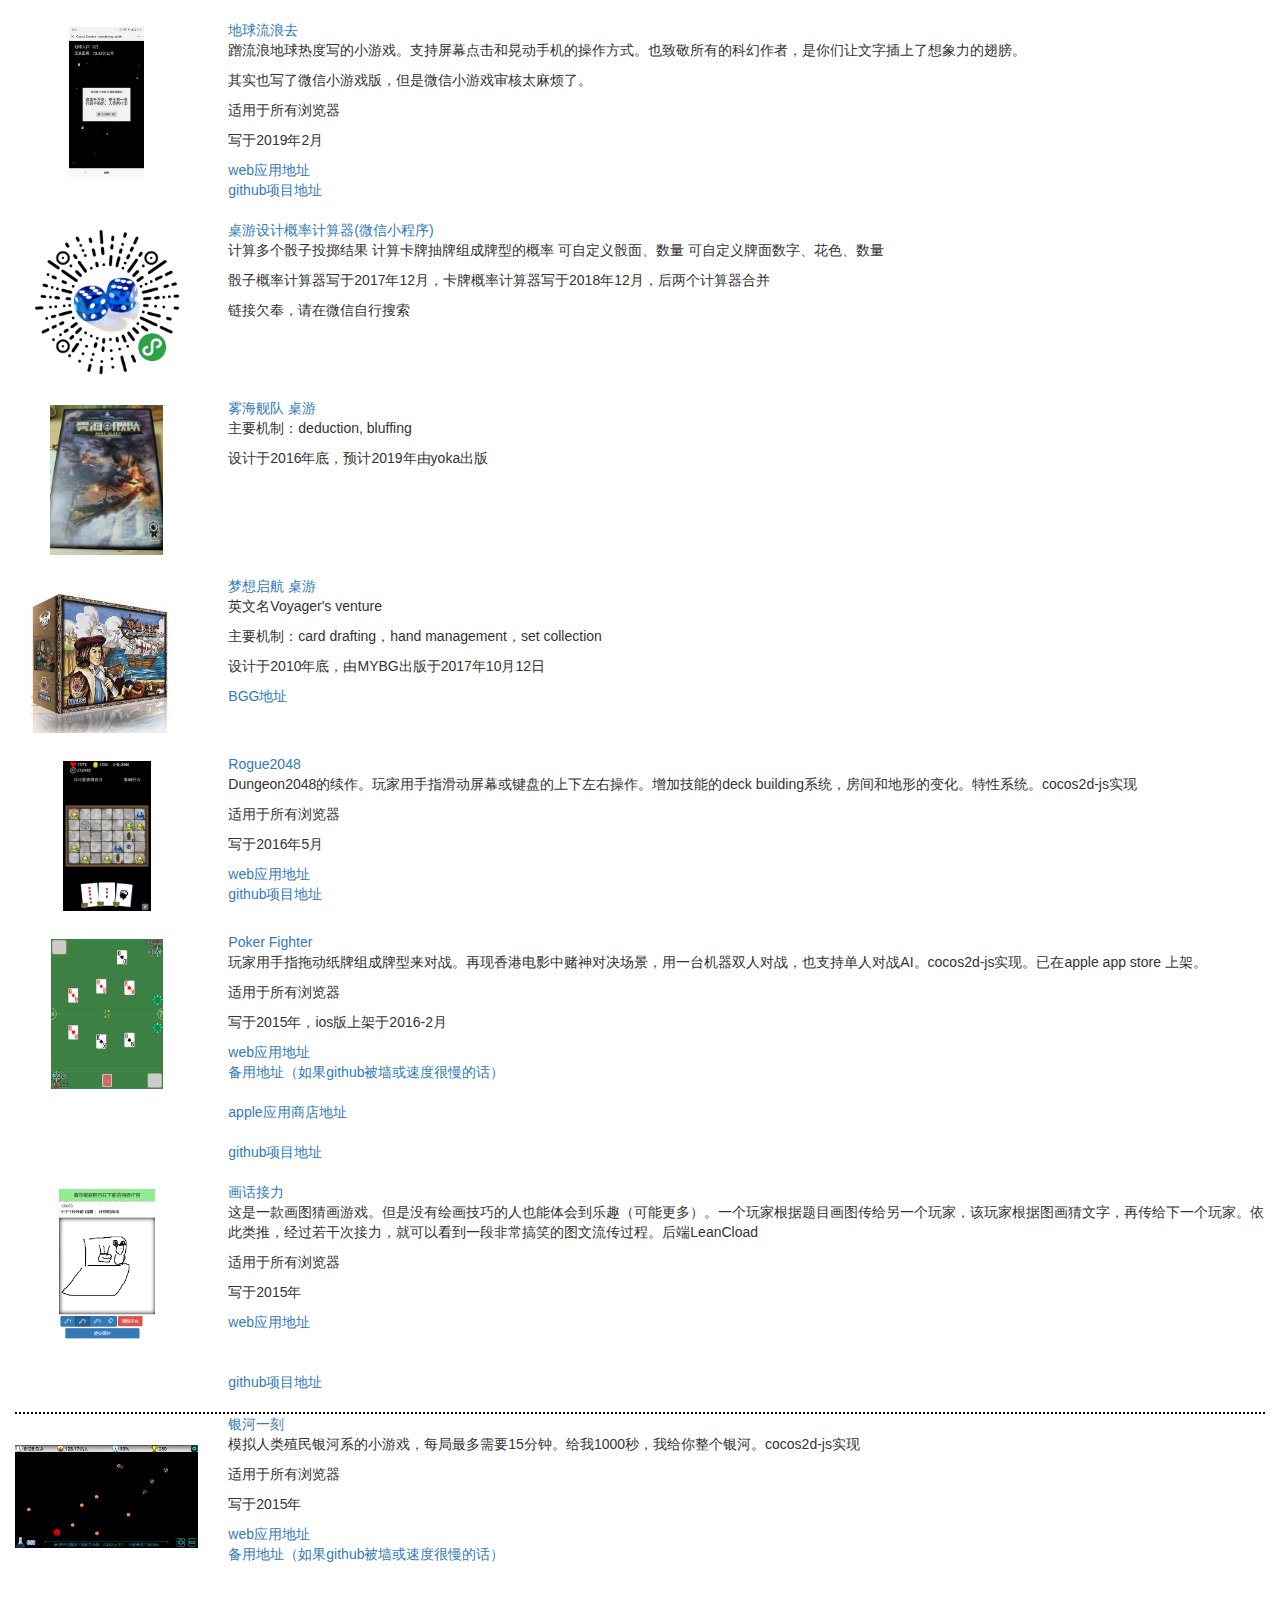
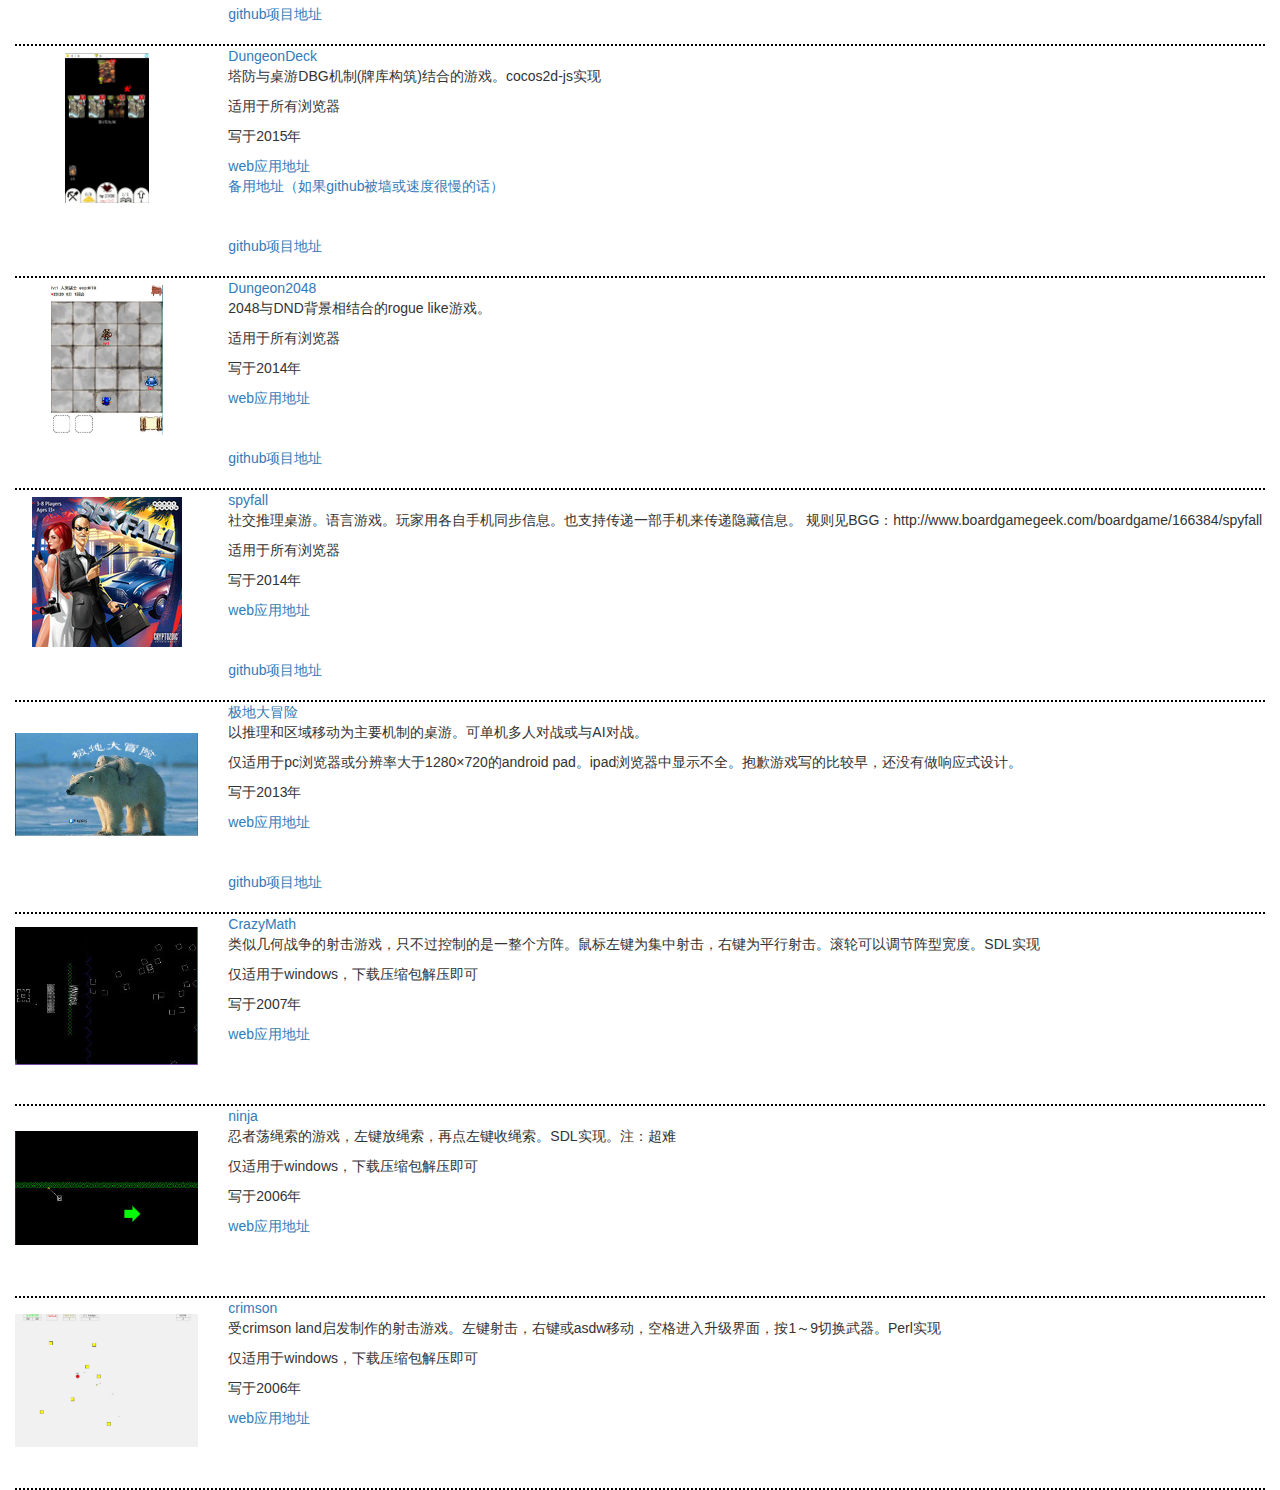
==== commit 6970e87b: "add new product" ====
--- a/index.html
+++ b/index.html
@@ -37,6 +37,17 @@
         </div>
         <div class="row">
             <div class="game-image col-md-2">
+                <a style="background-image: url(res/img/wx1.jpg)" class=" thumb" href="" target="_blank"></a>
+            </div>
+            <div class="col-md-10">
+                <a href="" target="_blank" class="ng-binding">桌游设计概率计算器(微信小程序)</a>
+                <p class="ng-binding">计算多个骰子投掷结果 计算卡牌抽牌组成牌型的概率 可自定义骰面、数量 可自定义牌面数字、花色、数量</p>
+                <p class="ng-binding">骰子概率计算器写于2017年12月，卡牌概率计算器写于2018年12月，后两个计算器合并</p>
+                <p class="ng-binding">链接欠奉，请在微信自行搜索</p>
+            </div>
+        </div>
+        <div class="row">
+            <div class="game-image col-md-2">
                 <a style="background-image: url(res/img/bg2.jpg)" class=" thumb" href="" target="_blank"></a>
             </div>
             <div class="col-md-10">
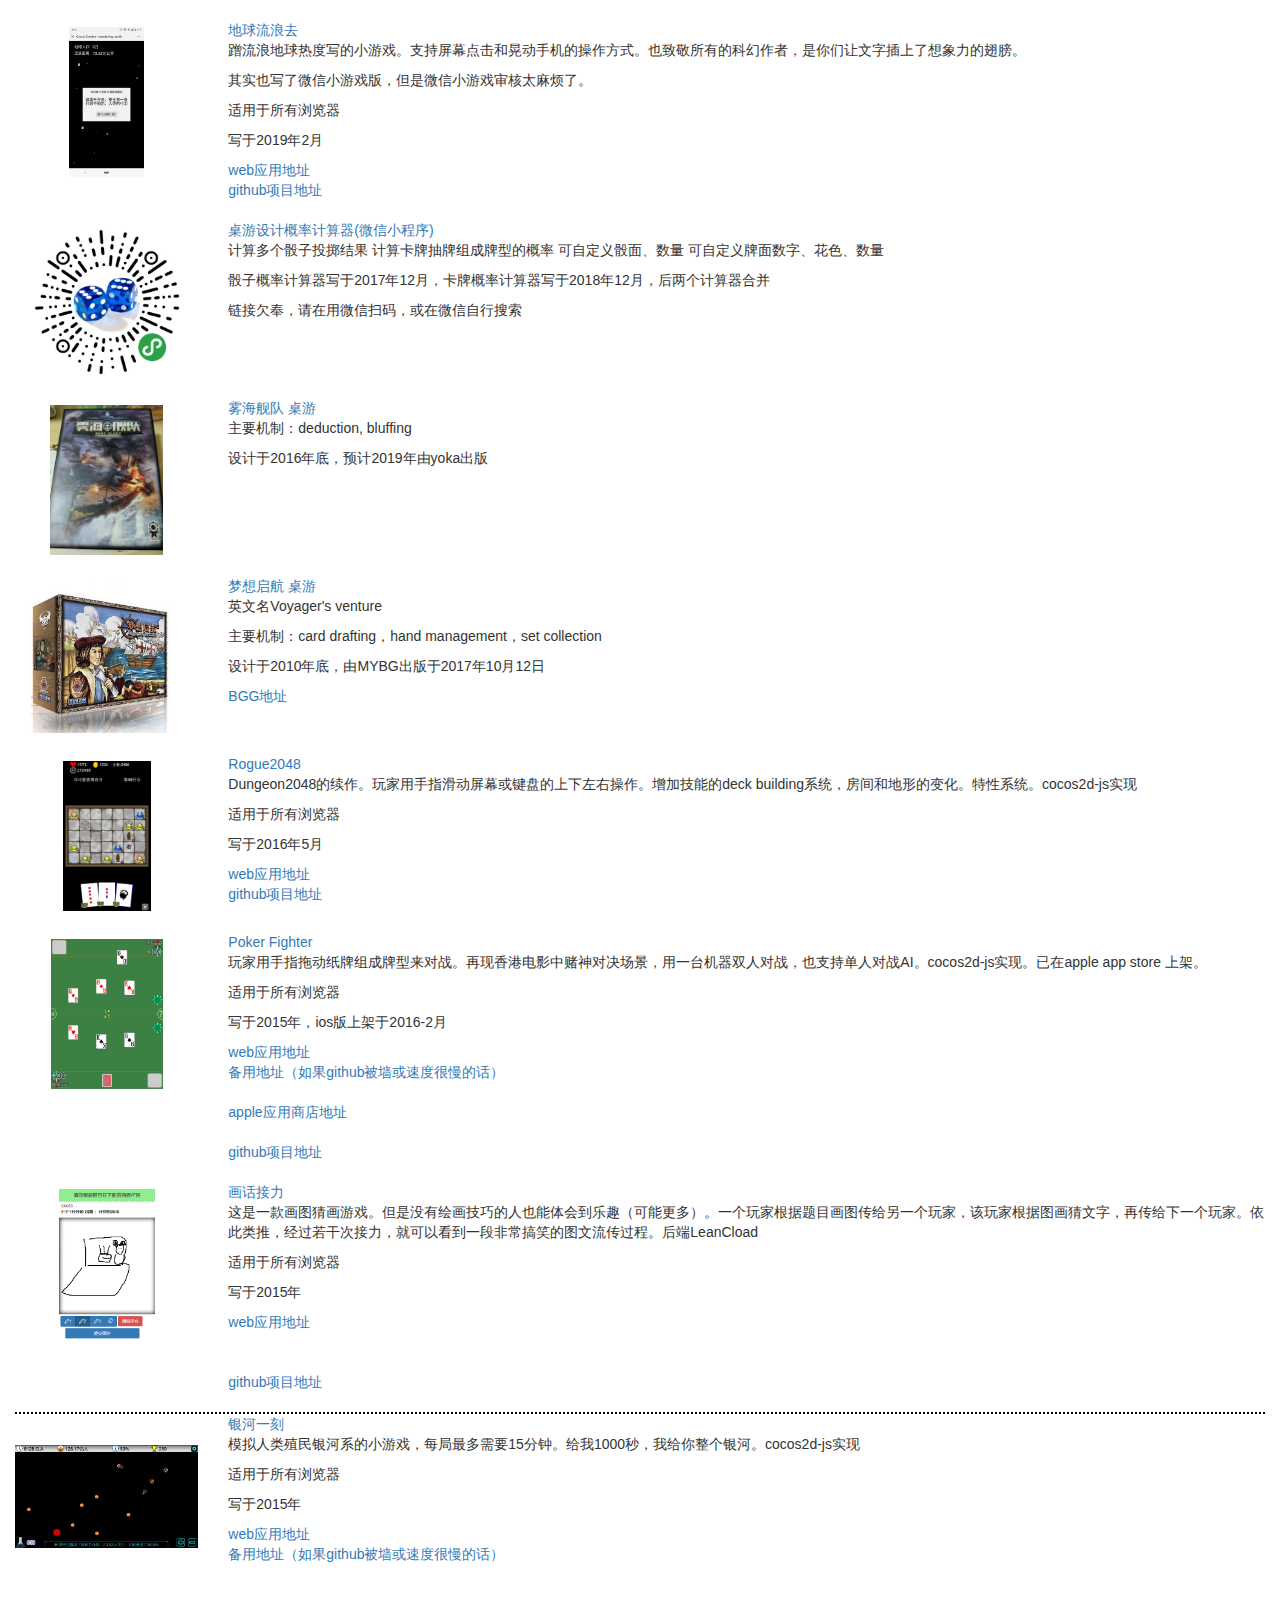
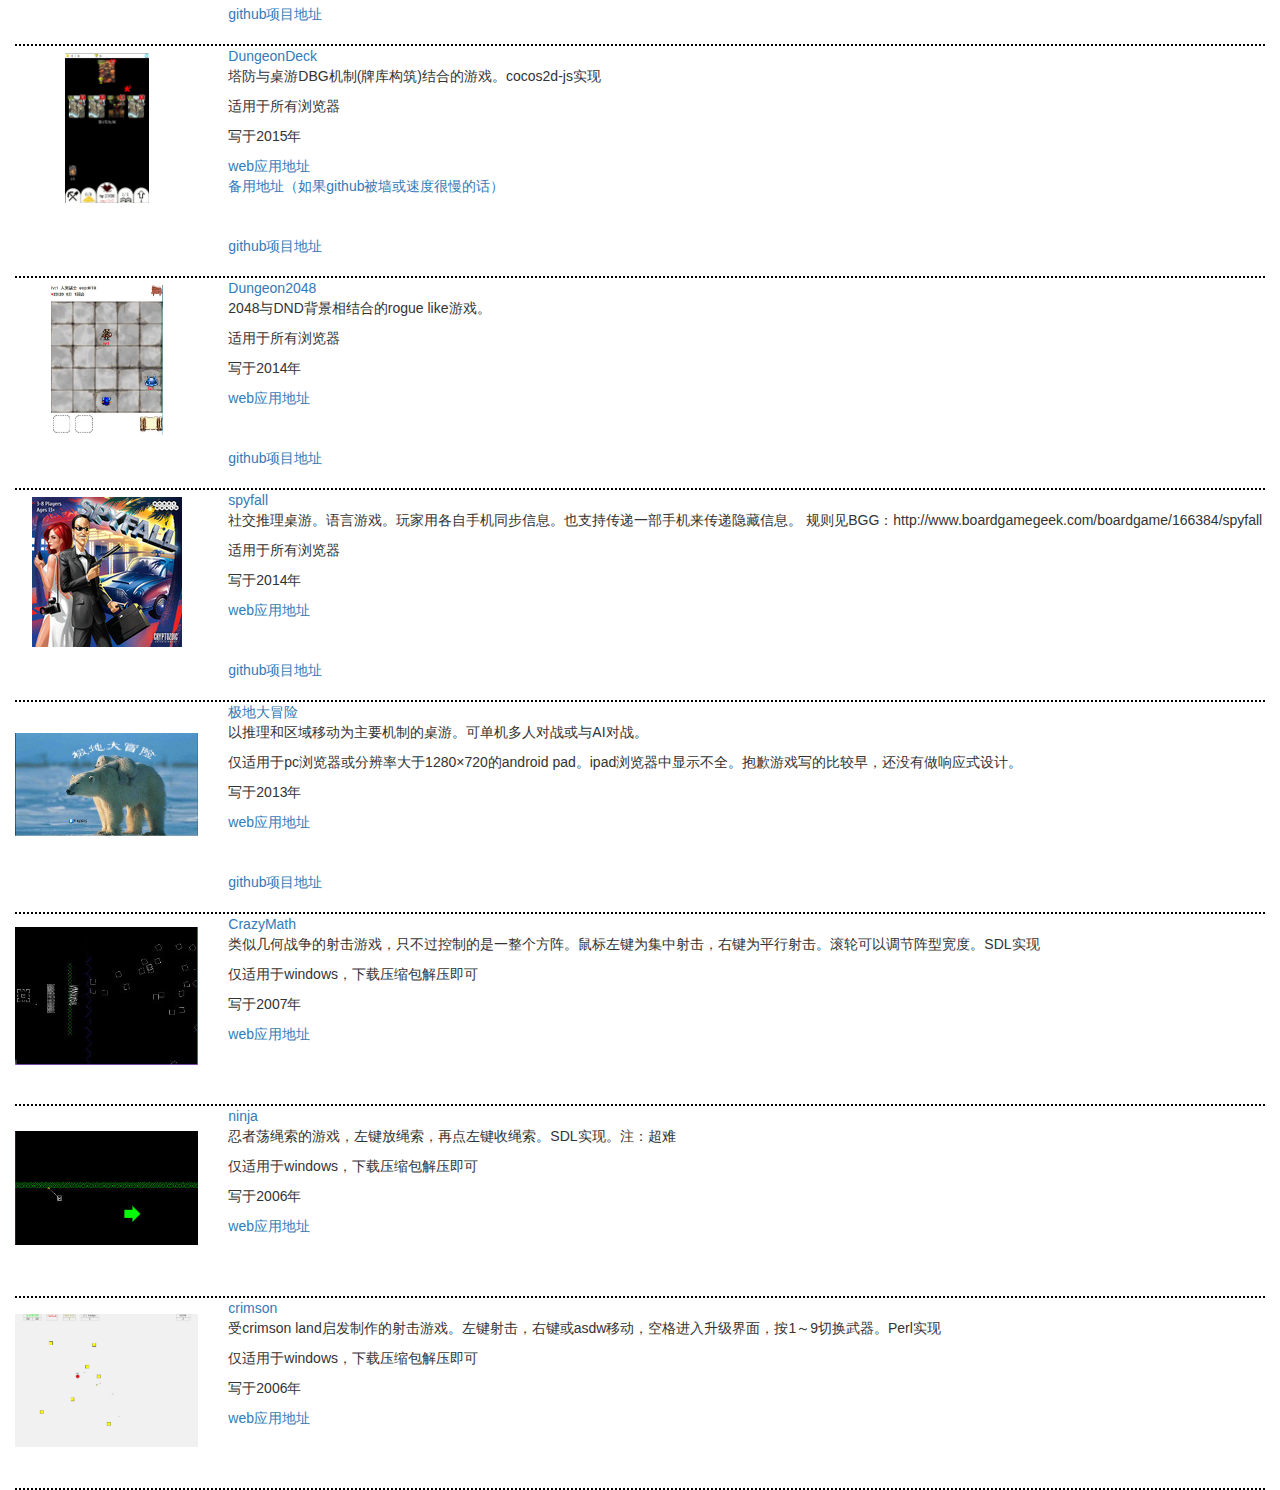
==== commit c785dd40: "fix comment" ====
--- a/index.html
+++ b/index.html
@@ -43,7 +43,7 @@
                 <a href="" target="_blank" class="ng-binding">桌游设计概率计算器(微信小程序)</a>
                 <p class="ng-binding">计算多个骰子投掷结果 计算卡牌抽牌组成牌型的概率 可自定义骰面、数量 可自定义牌面数字、花色、数量</p>
                 <p class="ng-binding">骰子概率计算器写于2017年12月，卡牌概率计算器写于2018年12月，后两个计算器合并</p>
-                <p class="ng-binding">链接欠奉，请在微信自行搜索</p>
+                <p class="ng-binding">链接欠奉，请在用微信扫码，或在微信自行搜索</p>
             </div>
         </div>
         <div class="row">
